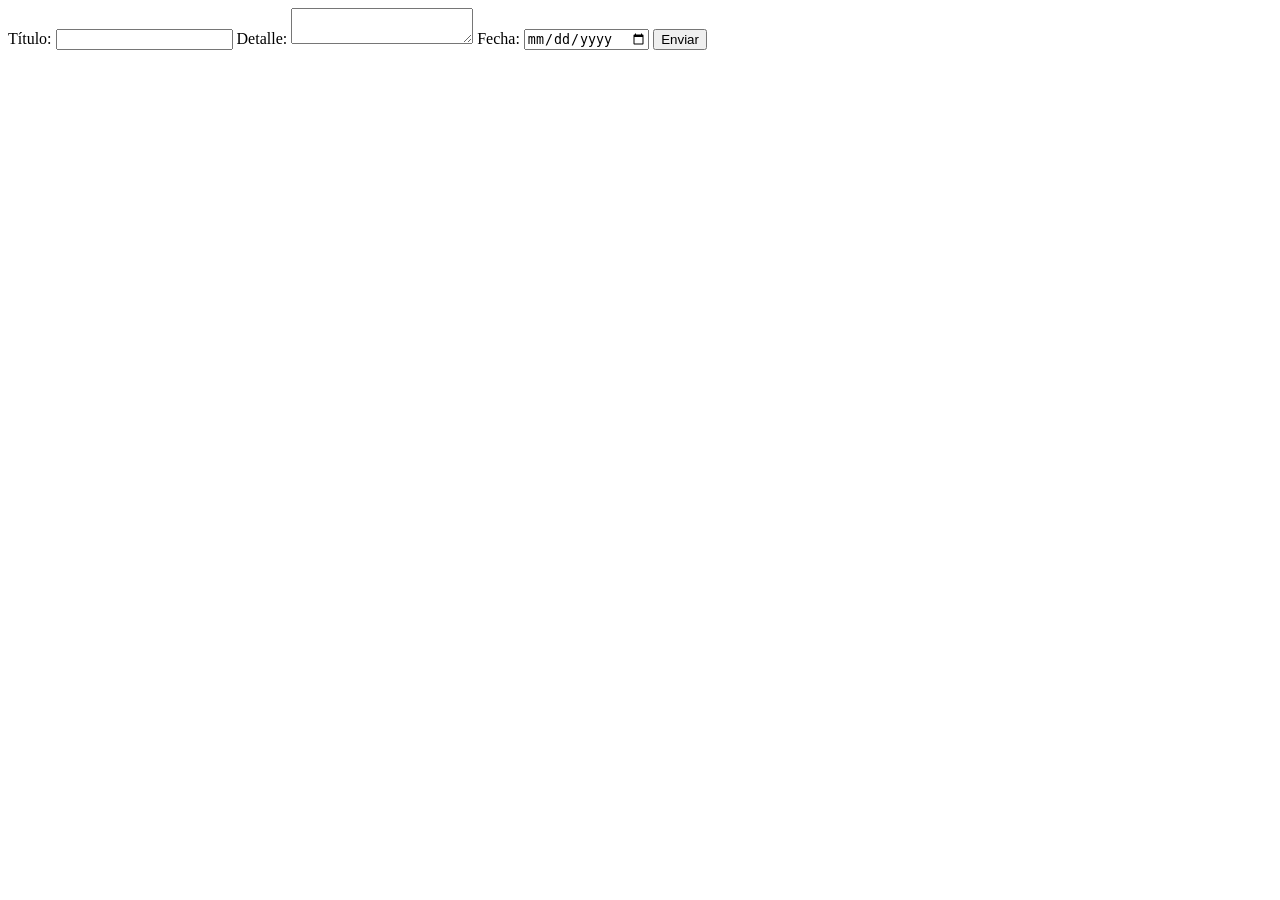
==== formulario.html @ e342e44e "initial commit" ====
<!DOCTYPE html>
<html lang="es">
    <head>
        <meta charset="UTF-8">
        <title>Ingreso Noticias</title>
    </head>
    <body>
        <form>
            <label for="titulo">Título:</label>
            <input type="text" id="titulo" name="titulo" required>

            <label for="detalle">Detalle:</label>
            <textarea id="detalle" name="detalle" required></textarea>

            <label for="fecha">Fecha:</label>
            <input type="date" id="fecha" name="fecha" required>

            <button type="submit">Enviar</button>
        </form>
        <script>
            
        </script>
    </body>
</html>
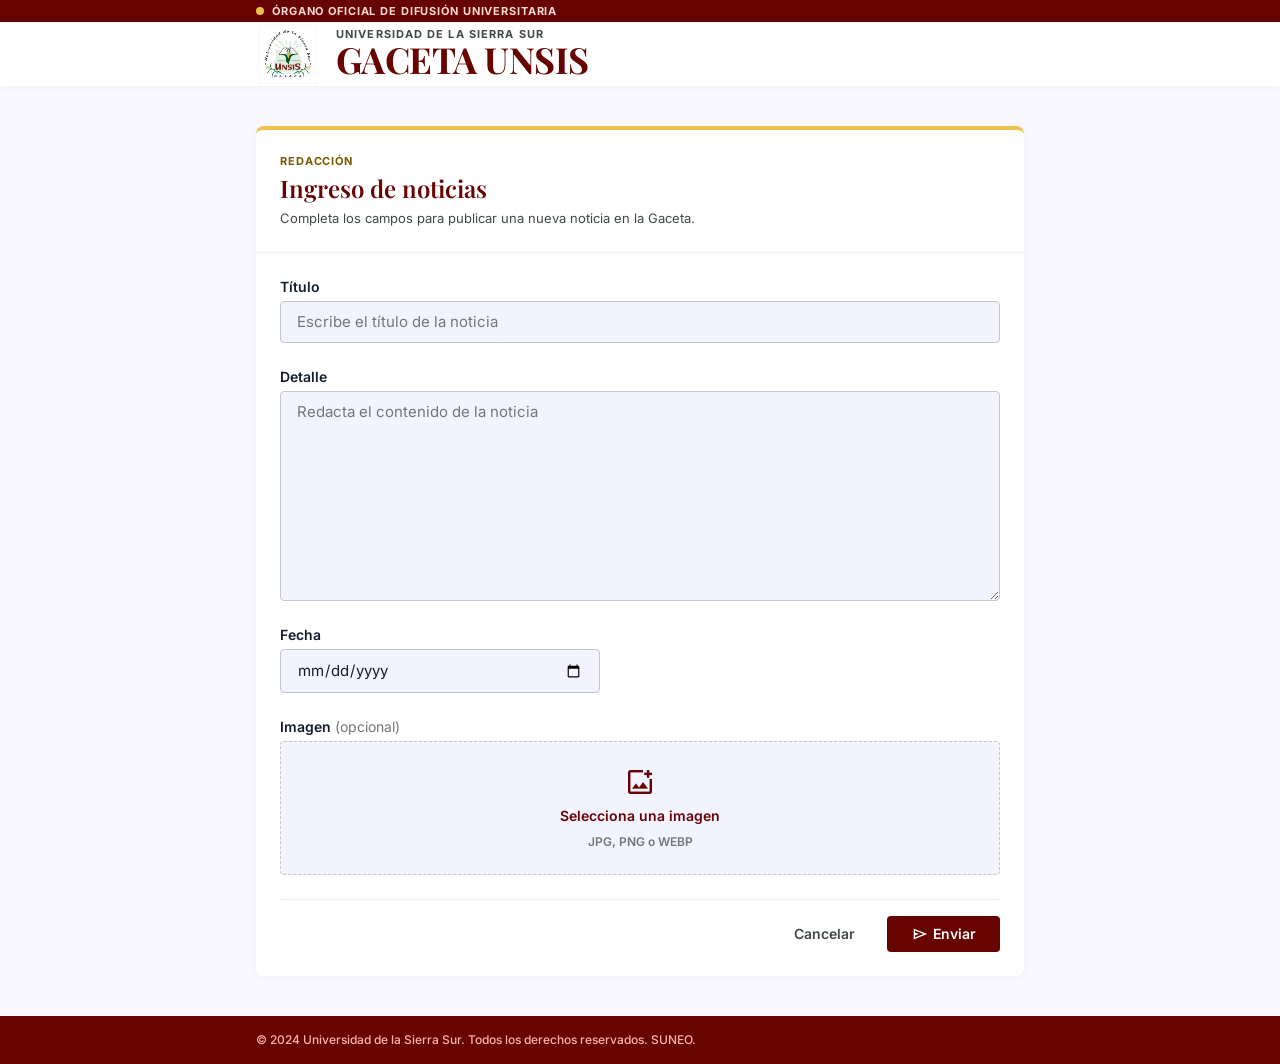
==== commit 25c31088: "estructura del formulario" ====
--- a/formulario.html
+++ b/formulario.html
@@ -2,23 +2,109 @@
 <html lang="es">
     <head>
         <meta charset="UTF-8">
+        <meta name="viewport" content="width=device-width, initial-scale=1.0">
         <title>Ingreso Noticias</title>
+        <link href="https://fonts.googleapis.com" rel="preconnect" />
+        <link crossorigin="" href="https://fonts.gstatic.com" rel="preconnect" />
+        <link
+            href="https://fonts.googleapis.com/css2?family=Inter:wght@400;500;600;700&amp;family=Playfair+Display:ital,wght@0,600;0,700;1,600&amp;display=swap"
+            rel="stylesheet" />
+        <link
+            href="https://fonts.googleapis.com/css2?family=Material+Symbols+Outlined:wght,FILL@100..700,0..1&amp;display=swap"
+            rel="stylesheet" />
+        <link rel="stylesheet" href="styles.css" />
     </head>
-    <body>
-        <form>
-            <label for="titulo">Título:</label>
-            <input type="text" id="titulo" name="titulo" required>
+    <body class="pagina-formulario">
+        <header class="encabezado">
+            <div class="encabezado-franja">
+                <div class="contenedor">
+                    <span class="punto-dorado"></span>
+                    <span class="cintillo">Órgano Oficial de Difusión Universitaria</span>
+                </div>
+            </div>
+            <div class="contenedor encabezado-marca">
+                <img src="logo.png" alt="Logo de la Universidad de la Sierra Sur" />
+                <div>
+                    <span class="cintillo">Universidad de la Sierra Sur</span>
+                    <a href="index.html" class="encabezado-titulo">GACETA UNSIS</a>
+                </div>
+            </div>
+        </header>
 
-            <label for="detalle">Detalle:</label>
-            <textarea id="detalle" name="detalle" required></textarea>
+        <main>
+            <div class="contenedor">
+                <div class="tarjeta">
+                    <div class="tarjeta-cabecera">
+                        <span class="cintillo">Redacción</span>
+                        <h1>Ingreso de noticias</h1>
+                        <p>Completa los campos para publicar una nueva noticia en la Gaceta.</p>
+                    </div>
 
-            <label for="fecha">Fecha:</label>
-            <input type="date" id="fecha" name="fecha" required>
+                    <form class="formulario" enctype="multipart/form-data">
+                        <div class="campo">
+                            <label for="titulo">Título</label>
+                            <input type="text" id="titulo" name="titulo" required
+                                placeholder="Escribe el título de la noticia">
+                        </div>
 
-            <button type="submit">Enviar</button>
-        </form>
+                        <div class="campo">
+                            <label for="detalle">Detalle</label>
+                            <textarea id="detalle" name="detalle" required rows="8"
+                                placeholder="Redacta el contenido de la noticia"></textarea>
+                        </div>
+
+                        <div class="campo">
+                            <label for="fecha">Fecha</label>
+                            <input type="date" id="fecha" name="fecha" required>
+                        </div>
+
+                        <div class="campo">
+                            <label for="imagen">Imagen <span class="opcional">(opcional)</span></label>
+                            <label class="campo-imagen">
+                                <span class="material-symbols-outlined">add_photo_alternate</span>
+                                <span class="texto-imagen" id="texto-imagen">Selecciona una imagen</span>
+                                <span class="ayuda-imagen">JPG, PNG o WEBP</span>
+                                <input type="file" id="imagen" name="imagen" accept="image/png, image/jpeg, image/webp">
+                            </label>
+                            <img id="vista-previa" class="vista-previa" alt="Vista previa de la imagen seleccionada">
+                        </div>
+
+                        <div class="acciones">
+                            <a href="index.html" class="boton-secundario">Cancelar</a>
+                            <button type="submit" class="boton-principal">
+                                <span class="material-symbols-outlined">send</span>
+                                Enviar
+                            </button>
+                        </div>
+                    </form>
+                </div>
+            </div>
+        </main>
+
+        <footer class="pie">
+            <div class="contenedor">
+                © 2024 Universidad de la Sierra Sur. Todos los derechos reservados. SUNEO.
+            </div>
+        </footer>
         <script>
-            
+            const inputImagen = document.getElementById("imagen");
+            const vistaPrevia = document.getElementById("vista-previa");
+            const textoImagen = document.getElementById("texto-imagen");
+
+            inputImagen.addEventListener("change", () => {
+                const archivo = inputImagen.files[0];
+
+                if (!archivo) {
+                    vistaPrevia.classList.remove("visible");
+                    vistaPrevia.removeAttribute("src");
+                    textoImagen.textContent = "Selecciona una imagen";
+                    return;
+                }
+
+                vistaPrevia.src = URL.createObjectURL(archivo);
+                vistaPrevia.classList.add("visible");
+                textoImagen.textContent = archivo.name;
+            });
         </script>
     </body>
-</html>+</html>
--- a/styles.css
+++ b/styles.css
@@ -0,0 +1,376 @@
+@layer base {
+
+    html,
+    body {
+        margin: 0;
+        padding: 0;
+    }
+
+    body {
+        overscroll-behavior: none;
+    }
+
+    main>:first-child {
+        margin-top: 0 !important;
+    }
+
+    main>:last-child {
+        margin-bottom: 0 !important;
+    }
+}
+
+::-webkit-scrollbar {
+    display: none;
+}
+
+/* ---------- Formulario de ingreso de noticias ---------- */
+
+:root {
+    --color-primary: #670300;
+    --color-on-primary: #ffffff;
+    --color-primary-fixed: #ffdad4;
+    --color-primary-fixed-dim: #ffb4a8;
+    --color-secondary: #775a00;
+    --color-secondary-fixed: #ffdf98;
+    --color-secondary-fixed-dim: #eec14b;
+    --color-on-secondary-fixed: #251a00;
+    --color-surface: #faf8ff;
+    --color-surface-container: #eaedff;
+    --color-surface-container-low: #f2f3ff;
+    --color-surface-container-high: #e2e7ff;
+    --color-surface-container-lowest: #ffffff;
+    --color-on-surface: #131b2e;
+    --color-on-surface-variant: #404944;
+    --color-outline: #707974;
+    --color-outline-variant: #bfc9c3;
+    --sombra-suave: 0 1px 8px rgba(0, 0, 0, 0.04);
+    --fuente-titulo: "Playfair Display", serif;
+    --fuente-texto: "Inter", sans-serif;
+}
+
+.pagina-formulario {
+    min-height: 100vh;
+    display: flex;
+    flex-direction: column;
+    background: var(--color-surface);
+    color: var(--color-on-surface);
+    font-family: var(--fuente-texto);
+    font-size: 15px;
+    line-height: 24px;
+    -webkit-font-smoothing: antialiased;
+}
+
+.pagina-formulario ::selection {
+    background: var(--color-secondary-fixed);
+    color: var(--color-on-secondary-fixed);
+}
+
+.pagina-formulario .contenedor {
+    max-width: 48rem;
+    margin: 0 auto;
+    padding: 0 1rem;
+}
+
+.cintillo {
+    font-size: 11px;
+    line-height: 14px;
+    letter-spacing: 0.08em;
+    font-weight: 700;
+    text-transform: uppercase;
+}
+
+/* Encabezado */
+.encabezado {
+    background: var(--color-surface-container-lowest);
+    box-shadow: var(--sombra-suave);
+}
+
+.encabezado-franja {
+    background: var(--color-primary);
+    padding: 0.25rem 0;
+}
+
+.encabezado-franja .contenedor {
+    display: flex;
+    align-items: center;
+    gap: 0.5rem;
+    color: var(--color-primary-fixed);
+}
+
+.punto-dorado {
+    display: inline-block;
+    width: 0.5rem;
+    height: 0.5rem;
+    border-radius: 9999px;
+    background: var(--color-secondary-fixed-dim);
+}
+
+.encabezado-marca {
+    display: flex;
+    align-items: center;
+    gap: 1rem;
+    padding-top: 1rem;
+    padding-bottom: 1rem;
+}
+
+.encabezado-marca img {
+    height: 4rem;
+    width: auto;
+}
+
+.encabezado-marca .cintillo {
+    display: block;
+    letter-spacing: 0.1em;
+    color: var(--color-on-surface-variant);
+}
+
+.encabezado-titulo {
+    font-family: var(--fuente-titulo);
+    font-size: 36px;
+    line-height: 1;
+    letter-spacing: -0.015em;
+    font-weight: 700;
+    color: var(--color-primary);
+    text-decoration: none;
+}
+
+/* Tarjeta */
+.pagina-formulario main {
+    flex-grow: 1;
+    padding: 2.5rem 0;
+}
+
+.tarjeta {
+    background: var(--color-surface-container-lowest);
+    border-radius: 0.5rem;
+    box-shadow: var(--sombra-suave);
+    overflow: hidden;
+    border-top: 4px solid var(--color-secondary-fixed-dim);
+}
+
+.tarjeta-cabecera {
+    display: flex;
+    flex-direction: column;
+    gap: 0.25rem;
+    padding: 1.5rem;
+    border-bottom: 1px solid var(--color-surface-container);
+}
+
+.tarjeta-cabecera .cintillo {
+    color: var(--color-secondary);
+}
+
+.tarjeta-cabecera h1 {
+    margin: 0;
+    font-family: var(--fuente-titulo);
+    font-size: 24px;
+    line-height: 32px;
+    font-weight: 600;
+    color: var(--color-primary);
+}
+
+.tarjeta-cabecera p {
+    margin: 0;
+    font-size: 13px;
+    line-height: 20px;
+    color: var(--color-on-surface-variant);
+}
+
+/* Formulario */
+.formulario {
+    display: flex;
+    flex-direction: column;
+    gap: 1.5rem;
+    padding: 1.5rem;
+}
+
+.campo {
+    display: flex;
+    flex-direction: column;
+    gap: 0.25rem;
+}
+
+.campo label {
+    font-size: 14px;
+    line-height: 20px;
+    font-weight: 600;
+    color: var(--color-on-surface);
+}
+
+.campo .opcional {
+    font-weight: 400;
+    color: var(--color-outline);
+}
+
+.campo input,
+.campo textarea {
+    box-sizing: border-box;
+    width: 100%;
+    background: var(--color-surface-container-low);
+    color: var(--color-on-surface);
+    font-family: inherit;
+    font-size: 15px;
+    line-height: 24px;
+    padding: 0.5rem 1rem;
+    border: 1px solid var(--color-outline-variant);
+    border-radius: 0.25rem;
+    transition: border-color 150ms, box-shadow 150ms;
+}
+
+.campo textarea {
+    resize: vertical;
+}
+
+.campo input::placeholder,
+.campo textarea::placeholder {
+    color: var(--color-outline);
+}
+
+.campo input:focus,
+.campo textarea:focus {
+    outline: none;
+    border-color: var(--color-primary);
+    box-shadow: 0 0 0 3px var(--color-primary-fixed);
+}
+
+/* Campo de imagen */
+.campo-imagen {
+    position: relative;
+    display: flex;
+    flex-direction: column;
+    align-items: center;
+    justify-content: center;
+    gap: 0.5rem;
+    padding: 1.5rem 1rem;
+    text-align: center;
+    background: var(--color-surface-container-low);
+    border: 1px dashed var(--color-outline-variant);
+    border-radius: 0.25rem;
+    color: var(--color-on-surface-variant);
+    cursor: pointer;
+    transition: border-color 150ms, background-color 150ms, box-shadow 150ms;
+}
+
+.campo-imagen:hover {
+    border-color: var(--color-primary);
+    background: var(--color-surface-container);
+}
+
+.campo-imagen:focus-within {
+    border-color: var(--color-primary);
+    box-shadow: 0 0 0 3px var(--color-primary-fixed);
+}
+
+.campo-imagen .material-symbols-outlined {
+    font-size: 32px;
+    color: var(--color-primary);
+}
+
+.campo-imagen .texto-imagen {
+    font-size: 14px;
+    line-height: 20px;
+    font-weight: 600;
+    color: var(--color-primary);
+}
+
+.campo-imagen .ayuda-imagen {
+    font-size: 12px;
+    line-height: 16px;
+    color: var(--color-outline);
+}
+
+.campo-imagen input[type="file"] {
+    position: absolute;
+    width: 1px;
+    height: 1px;
+    opacity: 0;
+}
+
+.vista-previa {
+    display: none;
+    width: 100%;
+    max-height: 16rem;
+    object-fit: cover;
+    border-radius: 0.25rem;
+}
+
+.vista-previa.visible {
+    display: block;
+}
+
+/* Acciones */
+.acciones {
+    display: flex;
+    align-items: center;
+    justify-content: flex-end;
+    gap: 1rem;
+    padding-top: 1rem;
+    border-top: 1px solid var(--color-surface-container);
+}
+
+.boton-secundario,
+.boton-principal {
+    font-family: inherit;
+    font-size: 14px;
+    line-height: 20px;
+    font-weight: 600;
+    padding: 0.5rem 1rem;
+    border-radius: 0.25rem;
+    text-decoration: none;
+    transition: background-color 150ms, color 150ms;
+}
+
+.boton-secundario {
+    color: var(--color-on-surface-variant);
+}
+
+.boton-secundario:hover {
+    background: var(--color-surface-container-high);
+    color: var(--color-on-surface);
+}
+
+.boton-principal {
+    display: inline-flex;
+    align-items: center;
+    gap: 0.25rem;
+    padding: 0.5rem 1.5rem;
+    border: none;
+    background: var(--color-primary);
+    color: var(--color-on-primary);
+    cursor: pointer;
+}
+
+.boton-principal:hover {
+    background: var(--color-secondary);
+}
+
+.boton-principal:focus-visible {
+    outline: none;
+    box-shadow: 0 0 0 3px var(--color-secondary-fixed-dim);
+}
+
+.boton-principal .material-symbols-outlined {
+    font-size: 18px;
+}
+
+/* Pie */
+.pie {
+    background: var(--color-primary);
+    color: var(--color-primary-fixed-dim);
+    padding: 1rem 0;
+    font-size: 12px;
+    line-height: 16px;
+    font-weight: 500;
+}
+
+@media (min-width: 640px) {
+    .campo input[type="date"] {
+        max-width: 20rem;
+    }
+}
+
+@media (min-width: 768px) {
+    .pagina-formulario .contenedor {
+        padding: 0 3rem;
+    }
+}
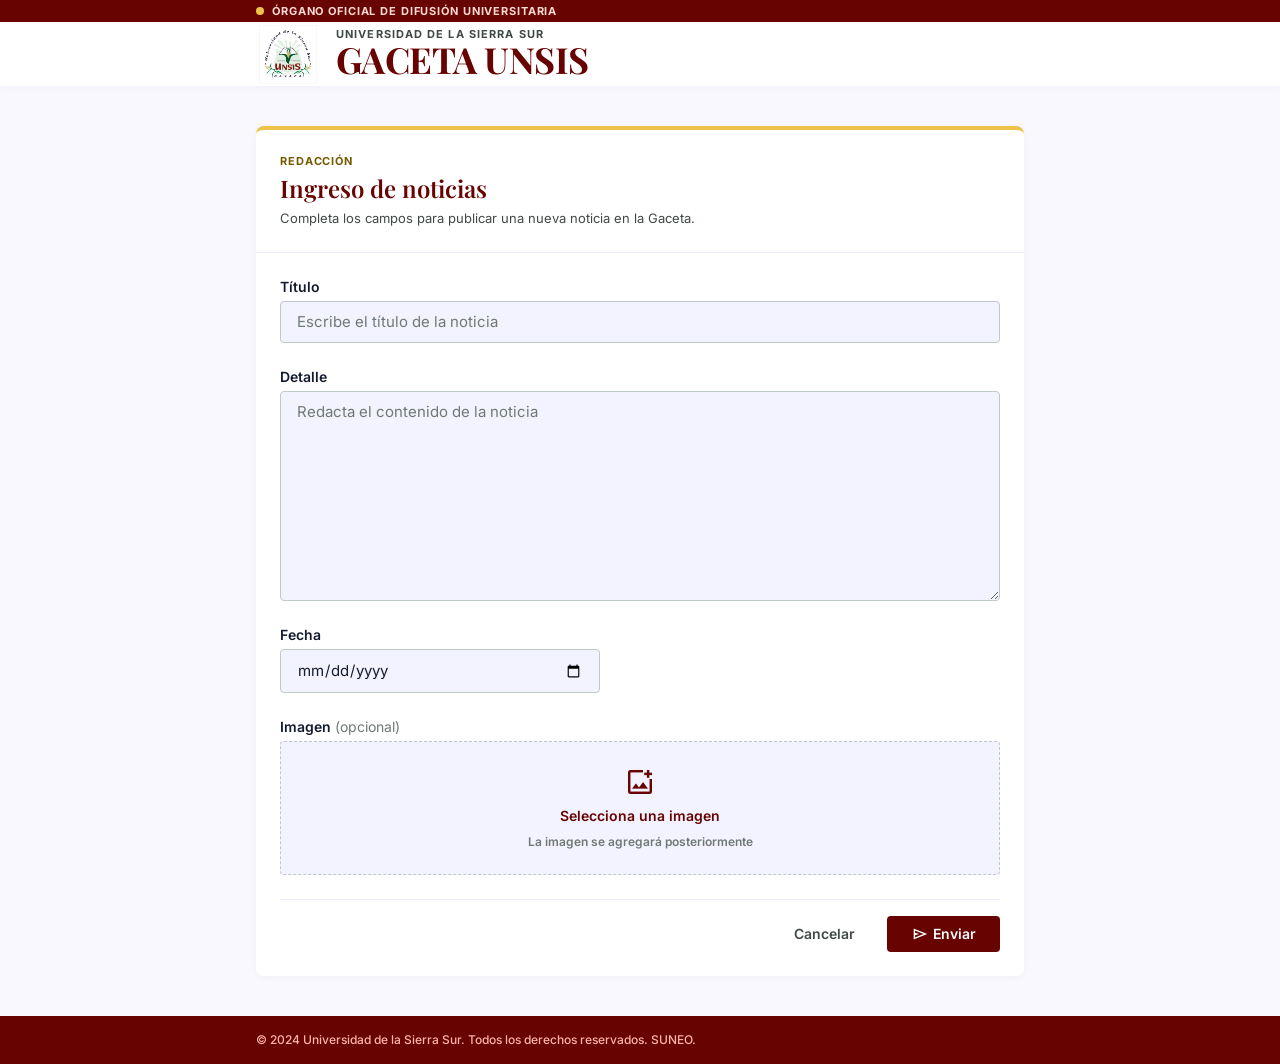
==== commit d6c6c81c: "Refactor form fields and add submission handling for news articles" ====
--- a/formulario.html
+++ b/formulario.html
@@ -40,22 +40,22 @@
                         <p>Completa los campos para publicar una nueva noticia en la Gaceta.</p>
                     </div>
 
-                    <form class="formulario" enctype="multipart/form-data">
+                    <form class="formulario">
                         <div class="campo">
-                            <label for="titulo">Título</label>
-                            <input type="text" id="titulo" name="titulo" required
+                            <label for="titulo_noticia">Título</label>
+                            <input type="text" id="titulo_noticia" name="titulo" required
                                 placeholder="Escribe el título de la noticia">
                         </div>
 
                         <div class="campo">
-                            <label for="detalle">Detalle</label>
-                            <textarea id="detalle" name="detalle" required rows="8"
+                            <label for="detalle_noticia">Detalle</label>
+                            <textarea id="detalle_noticia" name="detalle" required rows="8"
                                 placeholder="Redacta el contenido de la noticia"></textarea>
                         </div>
 
                         <div class="campo">
-                            <label for="fecha">Fecha</label>
-                            <input type="date" id="fecha" name="fecha" required>
+                            <label for="fecha_noticia">Fecha</label>
+                            <input type="date" id="fecha_noticia" name="fecha" required>
                         </div>
 
                         <div class="campo">
@@ -63,7 +63,7 @@
                             <label class="campo-imagen">
                                 <span class="material-symbols-outlined">add_photo_alternate</span>
                                 <span class="texto-imagen" id="texto-imagen">Selecciona una imagen</span>
-                                <span class="ayuda-imagen">JPG, PNG o WEBP</span>
+                                <span class="ayuda-imagen">La imagen se agregará posteriormente</span>
                                 <input type="file" id="imagen" name="imagen" accept="image/png, image/jpeg, image/webp">
                             </label>
                             <img id="vista-previa" class="vista-previa" alt="Vista previa de la imagen seleccionada">
@@ -87,9 +87,53 @@
             </div>
         </footer>
         <script>
+            const API_URL = "https://3qxxmb2oa6sxoprodflp47cmb40hmich.lambda-url.us-east-2.on.aws/"
             const inputImagen = document.getElementById("imagen");
             const vistaPrevia = document.getElementById("vista-previa");
             const textoImagen = document.getElementById("texto-imagen");
+
+            try {
+                const formulario = document.querySelector(".formulario");
+                formulario.addEventListener("submit", async (event) => {
+                    event.preventDefault();
+
+                    const botonEnviar = formulario.querySelector('button[type="submit"]');
+                    const datosNoticia = {
+                        titulo: document.getElementById("titulo_noticia").value.trim(),
+                        descripcion: document.getElementById("detalle_noticia").value.trim(),
+                        fecha: document.getElementById("fecha_noticia").value,
+                    };
+
+                    botonEnviar.disabled = true;
+
+                    try {
+                        const response = await fetch(API_URL, {
+                            method: "POST",
+                            headers: {
+                                "Content-Type": "application/json",
+                            },
+                            body: JSON.stringify(datosNoticia),
+                        });
+
+                        if (!response.ok) {
+                            throw new Error(`Error HTTP: ${response.status}`);
+                        }
+
+                        alert("Noticia enviada correctamente.");
+                        formulario.reset();
+                        vistaPrevia.classList.remove("visible");
+                        vistaPrevia.removeAttribute("src");
+                        textoImagen.textContent = "Selecciona una imagen";
+                    } catch (error) {
+                        console.error("Error al enviar la noticia:", error);
+                        alert("Error al enviar la noticia. Por favor, inténtalo de nuevo.");
+                    } finally {
+                        botonEnviar.disabled = false;
+                    }
+                });
+            } catch (error) {
+                console.error("Error al inicializar el formulario:", error);
+            }
 
             inputImagen.addEventListener("change", () => {
                 const archivo = inputImagen.files[0];
